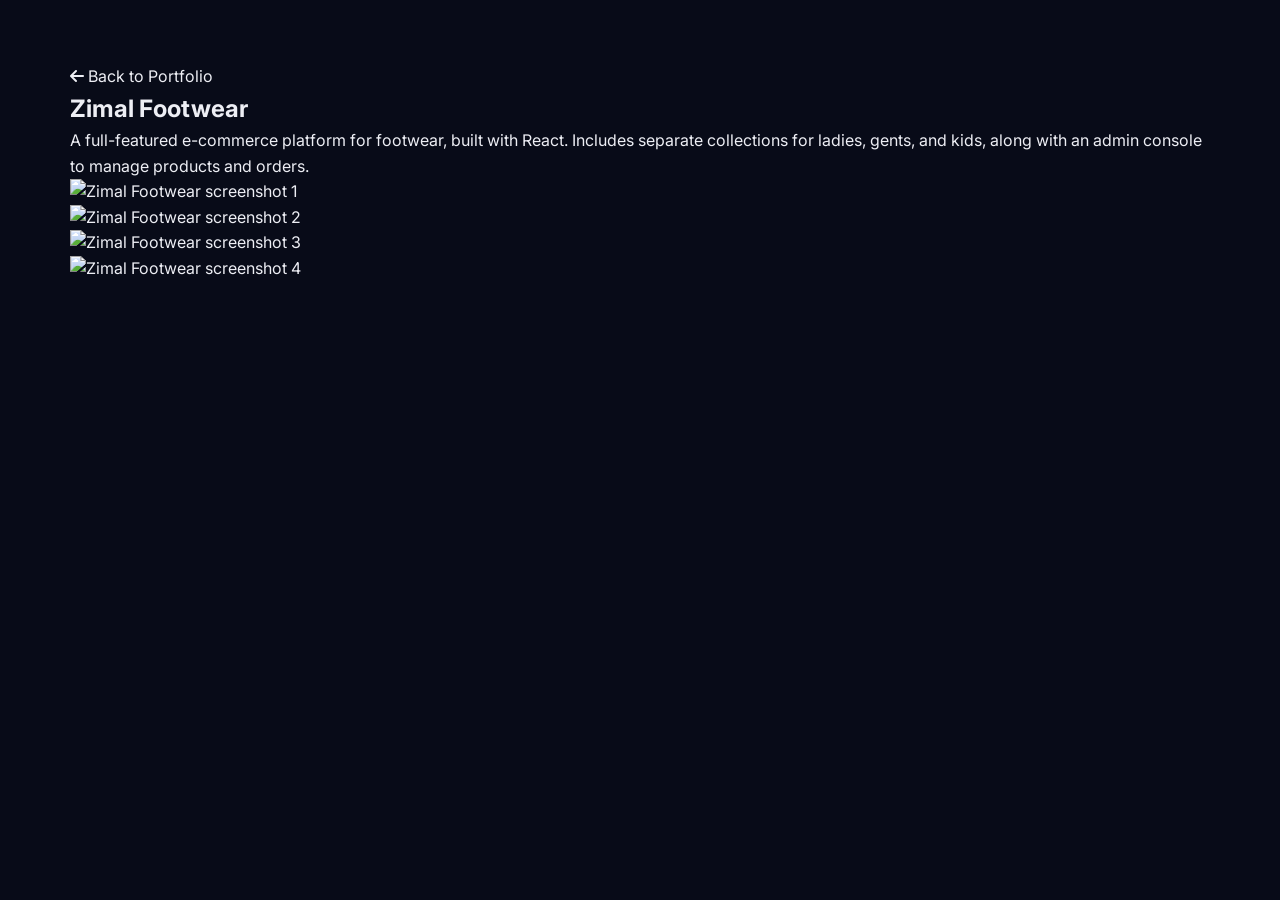
==== project1.html @ c5167f25 "update stylesheet" ====
<!DOCTYPE html>
<html lang="en">
<head>
  <meta charset="UTF-8">
  <meta name="viewport" content="width=device-width, initial-scale=1.0">
  <title>Zimal Footwear | Project Gallery</title>

  <link rel="preconnect" href="https://fonts.googleapis.com">
  <link rel="preconnect" href="https://fonts.gstatic.com" crossorigin>
  <link href="https://fonts.googleapis.com/css2?family=Sora:wght@400;600;700;800&family=Inter:wght@400;500;600&family=JetBrains+Mono:wght@400;500&display=swap" rel="stylesheet">
  <link rel="stylesheet" href="https://cdnjs.cloudflare.com/ajax/libs/font-awesome/6.5.1/css/all.min.css">
  <link rel="stylesheet" href="css/style.css">
</head>
<body>

  <section class="gallery">
    <div class="container">
      <a href="index.html#projects" class="gallery__back"><i class="fa-solid fa-arrow-left"></i> Back to Portfolio</a>

      <h1 class="gallery__title">Zimal Footwear</h1>
      <p class="gallery__desc">A full-featured e-commerce platform for footwear, built with React. Includes separate collections for ladies, gents, and kids, along with an admin console to manage products and orders.</p>

      <div class="gallery__grid">
        <img src="assets/images/project1-1.jpg" alt="Zimal Footwear screenshot 1">
        <img src="assets/images/project1-2.jpg" alt="Zimal Footwear screenshot 2">
        <img src="assets/images/project1-3.jpg" alt="Zimal Footwear screenshot 3">
        <img src="assets/images/project1-4.jpg" alt="Zimal Footwear screenshot 4">
      </div>
    </div>
  </section>

</body>
</html>
---- css/style.css ----
/* ==========================================================
   DESIGN TOKENS — Day 2 mein inhi variables ke around
   pura visual design banega. Abhi sirf base reset hai
   taake structure browser mein dekha ja sake.
   ========================================================== */

:root {
  /* Colors */
  --color-bg: #080B18;
  --color-bg-alt: #0E1428;
  --color-text: #EDEEF4;
  --color-text-muted: #9198B5;
  --color-accent: #C99A3E;
  --color-accent-alt: #D9AE5C;
  --color-border: #1C2340;

  /* Fonts */
  --font-heading: 'Sora', sans-serif;
  --font-body: 'Inter', sans-serif;
  --font-mono: 'JetBrains Mono', monospace;

  /* Spacing */
  --container-width: 1140px;
}

* {
  margin: 0;
  padding: 0;
  box-sizing: border-box;
}

html {
  scroll-behavior: smooth;
}

body {
  background-color: var(--color-bg);
  color: var(--color-text);
  font-family: var(--font-body);
  line-height: 1.6;
}

img {
  max-width: 100%;
  display: block;
}

a {
  text-decoration: none;
  color: inherit;
}

ul {
  list-style: none;
}

.container {
  width: 90%;
  max-width: var(--container-width);
  margin: 0 auto;
}

section {
  padding: 4rem 0;
}

.section__title {
  font-family: var(--font-heading);
  font-size: 2rem;
  margin-bottom: 2.5rem;
  text-align: center;
  position: relative;
  padding-bottom: 1rem;
}

.section__title::after {
  content: "";
  position: absolute;
  bottom: 0;
  left: 50%;
  transform: translateX(-50%);
  width: 60px;
  height: 3px;
  background-color: var(--color-accent);
  border-radius: 999px;
}

/* Temporary basic button so links are visible/clickable while
   we build — Din 2 mein isko properly design karenge */
.btn {
  display: inline-block;
  padding: 0.75rem 1.5rem;
  border-radius: 6px;
  font-family: var(--font-body);
  font-weight: 600;
  cursor: pointer;
}

.btn--primary {
  background-color: var(--color-accent);
  color: var(--color-bg);
  border: none;
}

.btn--outline {
  background: transparent;
  color: var(--color-accent);
  border: 1px solid var(--color-accent);
}

/* ==========================================================
   NAVBAR
   ========================================================== */
.navbar {
  position: sticky;
  top: 0;
  z-index: 100;
  background-color: rgba(11, 14, 20, 0.92);
  backdrop-filter: blur(8px);
  border-bottom: 1px solid var(--color-border);
}

.nav {
  display: flex;
  align-items: center;
  justify-content: space-between;
  height: 4.5rem;
}

.nav__logo {
  font-family: var(--font-heading);
  font-size: 1.4rem;
  font-weight: 700;
}

.nav__logo span {
  color: var(--color-accent);
}

.nav__menu {
  display: flex;
  gap: 2rem;
}

.nav__link {
  font-family: var(--font-body);
  font-size: 0.95rem;
  font-weight: 500;
  color: var(--color-text-muted);
  transition: color 0.25s ease;
}

/* Hover effect #1 */
.nav__link:hover {
  color: var(--color-accent);
}

.nav__toggle {
  display: none;
  background: none;
  border: none;
  color: var(--color-text);
  font-size: 1.4rem;
  cursor: pointer;
}

/* ==========================================================
   HERO
   ========================================================== */
.hero {
  padding-top: 5rem;
  padding-bottom: 5rem;
}

.hero__container {
  display: grid;
  grid-template-columns: 1.2fr 1fr;
  align-items: center;
  gap: 3rem;
}

.hero__eyebrow {
  font-family: var(--font-mono);
  color: var(--color-accent);
  font-size: 0.95rem;
  margin-bottom: 0.5rem;
}

.hero__name {
  font-family: var(--font-heading);
  font-size: clamp(2.5rem, 5vw, 4rem);
  font-weight: 800;
  line-height: 1.1;
  margin-bottom: 1rem;
}

.hero__tagline {
  color: var(--color-text-muted);
  font-size: 1.15rem;
  max-width: 480px;
  margin-bottom: 2rem;
}

.hero__image img {
  border-radius: 50%;
  border: 3px solid var(--color-accent);
  aspect-ratio: 1 / 1;
  object-fit: cover;
  background-color: var(--color-bg-alt);
}

/* Hover effect #2 */
.btn--primary:hover {
  background-color: var(--color-accent-alt);
  transition: background-color 0.25s ease;
}

/* Hover effect #3 */
.btn--outline:hover {
  background-color: var(--color-accent);
  color: var(--color-bg);
  transition: 0.25s ease;
}

/* ==========================================================
   RESPONSIVE — MOBILE (below 768px)
   ========================================================== */
@media (max-width: 768px) {
  .nav__menu {
    position: fixed;
    top: 4.5rem;
    left: 0;
    right: 0;
    flex-direction: column;
    background-color: var(--color-bg-alt);
    padding: 1.5rem 2rem;
    gap: 1rem;
    border-bottom: 1px solid var(--color-border);
    transform: translateY(-150%);
    transition: transform 0.3s ease;
  }

  .nav__menu.show-menu {
    transform: translateY(0);
  }

  .nav__toggle {
    display: block;
  }

  .hero__container {
    grid-template-columns: 1fr;
    text-align: center;
  }

  .hero__tagline {
    margin-left: auto;
    margin-right: auto;
  }

  .hero__image {
    order: -1;
    max-width: 240px;
    margin: 0 auto;
  }
}

/* ==========================================================
   SKILLS
   ========================================================== */
.skills {
  background-color: var(--color-bg-alt);
}

.skills__grid {
  display: grid;
  grid-template-columns: repeat(auto-fit, minmax(200px, 1fr));
  gap: 1.5rem;
}

.skill__card {
  background-color: var(--color-bg);
  border: 1px solid var(--color-border);
  border-radius: 12px;
  padding: 1.5rem;
  transition: transform 0.25s ease, border-color 0.25s ease;
}

/* Hover effect on skill cards */
.skill__card:hover {
  transform: translateY(-4px);
  border-color: var(--color-accent);
}

.skill__icon {
  font-size: 1.8rem;
  color: var(--color-accent);
  margin-bottom: 0.75rem;
}

.skill__name {
  font-family: var(--font-body);
  font-size: 1rem;
  font-weight: 600;
  margin-bottom: 0.75rem;
}

.skill__bar {
  width: 100%;
  height: 8px;
  background-color: var(--color-border);
  border-radius: 999px;
  overflow: hidden;
}

.skill__bar span {
  display: block;
  height: 100%;
  background-color: var(--color-accent);
  border-radius: 999px;
}

/* ==========================================================
   PROJECTS
   ========================================================== */
.projects__grid {
  display: grid;
  grid-template-columns: repeat(auto-fit, minmax(280px, 1fr));
  gap: 2rem;
}

.project__card {
  background-color: var(--color-bg-alt);
  border: 1px solid var(--color-border);
  border-radius: 12px;
  overflow: hidden;
  transition: transform 0.25s ease, box-shadow 0.25s ease;
}

/* Hover effect on project cards */
.project__card:hover {
  transform: translateY(-6px);
  box-shadow: 0 12px 24px rgba(0, 0, 0, 0.35);
}

.project__img {
  width: 100%;
  height: 190px;
  object-fit: cover;
  background-color: var(--color-border);
}

.project__info {
  padding: 1.25rem;
}

.project__title {
  font-family: var(--font-heading);
  font-size: 1.15rem;
  margin-bottom: 0.5rem;
}

.project__desc {
  color: var(--color-text-muted);
  font-size: 0.92rem;
  margin-bottom: 1rem;
}

.project__link {
  color: var(--color-accent);
  font-size: 0.9rem;
  font-weight: 600;
}

.project__link:hover {
  text-decoration: underline;
}

/* ==========================================================
   CONTACT
   ========================================================== */
.contact__container {
  display: grid;
  grid-template-columns: 1fr 1fr;
  gap: 3rem;
  align-items: start;
}

.contact__text {
  color: var(--color-text-muted);
  margin-bottom: 1.5rem;
}

.contact__email {
  display: inline-flex;
  align-items: center;
  gap: 0.5rem;
  font-family: var(--font-mono);
  color: var(--color-accent);
  margin-bottom: 1.5rem;
}

.contact__socials {
  display: flex;
  gap: 1rem;
  font-size: 1.3rem;
}

.contact__socials a {
  color: var(--color-text-muted);
  transition: color 0.25s ease;
}

.contact__socials a:hover {
  color: var(--color-accent);
}

.contact__form {
  display: flex;
  flex-direction: column;
  gap: 1.25rem;
  background-color: var(--color-bg-alt);
  border: 1px solid var(--color-border);
  border-radius: 16px;
  padding: 2rem;
}

.form__group {
  display: flex;
  flex-direction: column;
  gap: 0.4rem;
}

.form__group label {
  font-size: 0.9rem;
  color: var(--color-text-muted);
}

.form__group input,
.form__group textarea {
  background-color: var(--color-bg);
  border: 1px solid var(--color-border);
  border-radius: 10px;
  padding: 0.8rem 1.1rem;
  color: var(--color-text);
  font-family: var(--font-body);
  font-size: 0.95rem;
  resize: vertical;
}

.form__group input:focus,
.form__group textarea:focus {
  outline: none;
  border-color: var(--color-accent);
}

.form__group.error input,
.form__group.error textarea {
  border-color: #f87171;
}

.form__error {
  font-size: 0.8rem;
  color: #f87171;
  min-height: 1rem;
}

.form__success {
  display: none;
  font-size: 0.9rem;
  color: var(--color-accent);
}

.form__success.show {
  display: block;
}

.contact__form button {
  align-self: flex-start;
}

/* ==========================================================
   FOOTER
   ========================================================== */
.footer {
  border-top: 1px solid var(--color-border);
  padding: 2rem 0;
}

.footer__container {
  display: flex;
  align-items: center;
  justify-content: space-between;
  flex-wrap: wrap;
  gap: 1rem;
}

.footer__container p {
  color: var(--color-text-muted);
  font-size: 0.9rem;
}

.footer__socials {
  display: flex;
  gap: 1rem;
  font-size: 1.1rem;
}

.footer__socials a {
  color: var(--color-text-muted);
  transition: color 0.25s ease;
}

.footer__socials a:hover {
  color: var(--color-accent);
}

/* ==========================================================
   SCROLL TO TOP BUTTON
   ========================================================== */
.scroll-top {
  position: fixed;
  bottom: 2rem;
  right: 2rem;
  width: 44px;
  height: 44px;
  border-radius: 50%;
  background-color: var(--color-accent);
  color: var(--color-bg);
  border: none;
  font-size: 1rem;
  cursor: pointer;
  display: none;
  align-items: center;
  justify-content: center;
  box-shadow: 0 8px 16px rgba(0, 0, 0, 0.3);
  z-index: 90;
}

.scroll-top.show-scroll {
  display: flex;
}

/* ==========================================================
   RESPONSIVE — TABLET & MOBILE ADDITIONS
   ========================================================== */
@media (max-width: 768px) {
  .contact__container {
    grid-template-columns: 1fr;
  }

  .contact__form button {
    align-self: stretch;
  }
}

/* NOTE: Form validation aur scroll-top/menu toggle JS logic
   Din 4 mein script.js file mein likha jayega. */
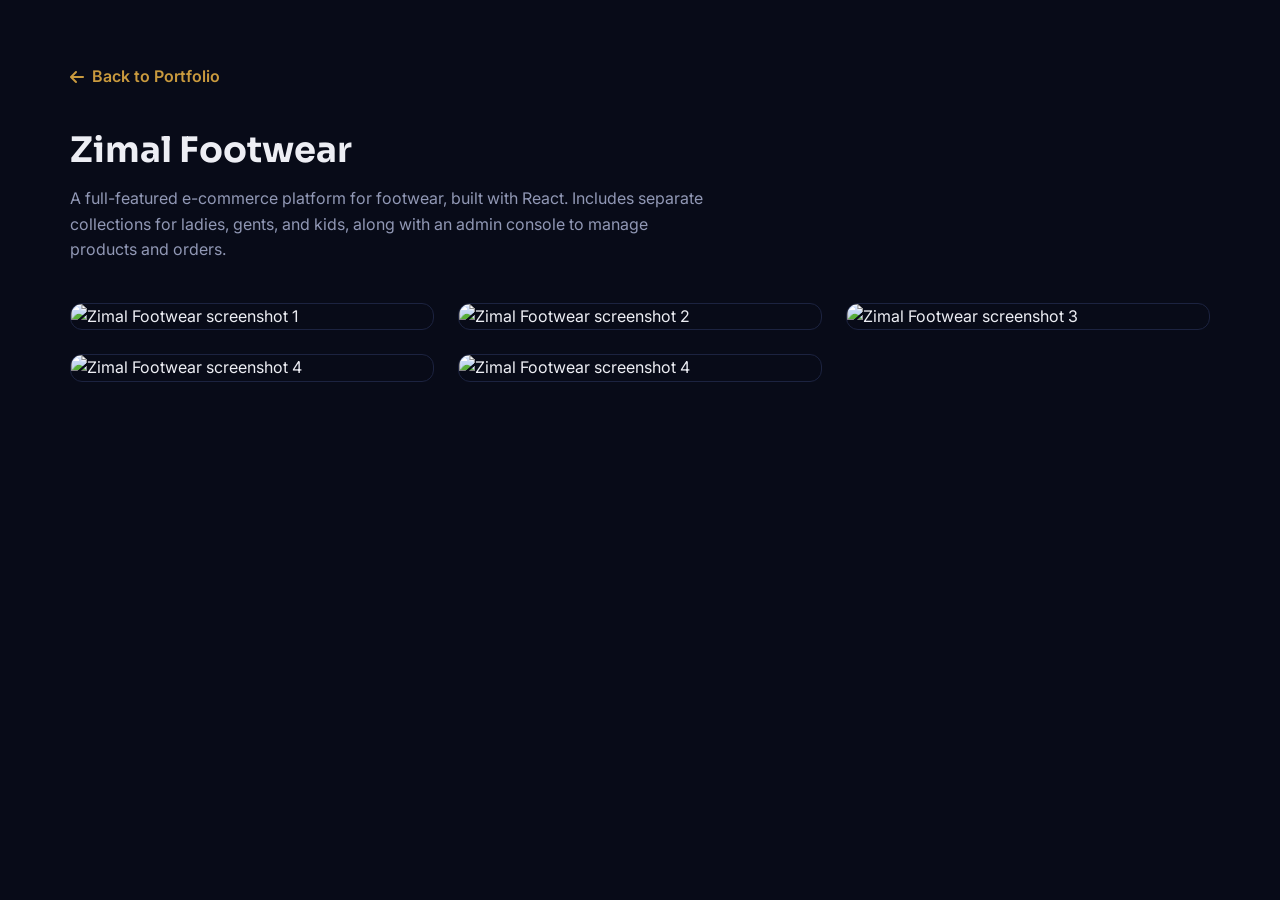
==== commit 6d6729dc: "update stylesheet" ====
--- a/project1.html
+++ b/project1.html
@@ -21,10 +21,12 @@
       <p class="gallery__desc">A full-featured e-commerce platform for footwear, built with React. Includes separate collections for ladies, gents, and kids, along with an admin console to manage products and orders.</p>
 
       <div class="gallery__grid">
-        <img src="assets/images/project1-1.jpg" alt="Zimal Footwear screenshot 1">
-        <img src="assets/images/project1-2.jpg" alt="Zimal Footwear screenshot 2">
-        <img src="assets/images/project1-3.jpg" alt="Zimal Footwear screenshot 3">
-        <img src="assets/images/project1-4.jpg" alt="Zimal Footwear screenshot 4">
+        <img src="assets/images/project111.png" alt="Zimal Footwear screenshot 1">
+        <img src="assets/images/project22.png" alt="Zimal Footwear screenshot 2">
+        <img src="assets/images/project113.png" alt="Zimal Footwear screenshot 3">
+        <img src="assets/images/project114.png" alt="Zimal Footwear screenshot 4">
+                <img src="assets/images/project115.png" alt="Zimal Footwear screenshot 4">
+
       </div>
     </div>
   </section>
--- a/css/style.css
+++ b/css/style.css
@@ -556,3 +556,59 @@
 
 /* NOTE: Form validation aur scroll-top/menu toggle JS logic
    Din 4 mein script.js file mein likha jayega. */
+
+/* ==========================================================
+   PROJECT GALLERY PAGES (project1.html, project2.html, project3.html)
+   ========================================================== */
+.gallery {
+  padding: 4rem 0;
+}
+
+.gallery__back {
+  display: inline-flex;
+  align-items: center;
+  gap: 0.5rem;
+  color: var(--color-accent);
+  font-weight: 600;
+  margin-bottom: 2rem;
+}
+
+.gallery__back:hover {
+  text-decoration: underline;
+}
+
+.gallery__title {
+  font-family: var(--font-heading);
+  font-size: 2.2rem;
+  margin-bottom: 0.5rem;
+}
+
+.gallery__desc {
+  color: var(--color-text-muted);
+  max-width: 640px;
+  margin-bottom: 2.5rem;
+}
+
+.gallery__grid {
+  display: grid;
+  grid-template-columns: repeat(3, 1fr);
+  gap: 1.5rem;
+}
+
+@media (max-width: 900px) {
+  .gallery__grid {
+    grid-template-columns: repeat(2, 1fr);
+  }
+}
+
+@media (max-width: 560px) {
+  .gallery__grid {
+    grid-template-columns: 1fr;
+  }
+}
+
+.gallery__grid img {
+  width: 100%;
+  border-radius: 12px;
+  border: 1px solid var(--color-border);
+}
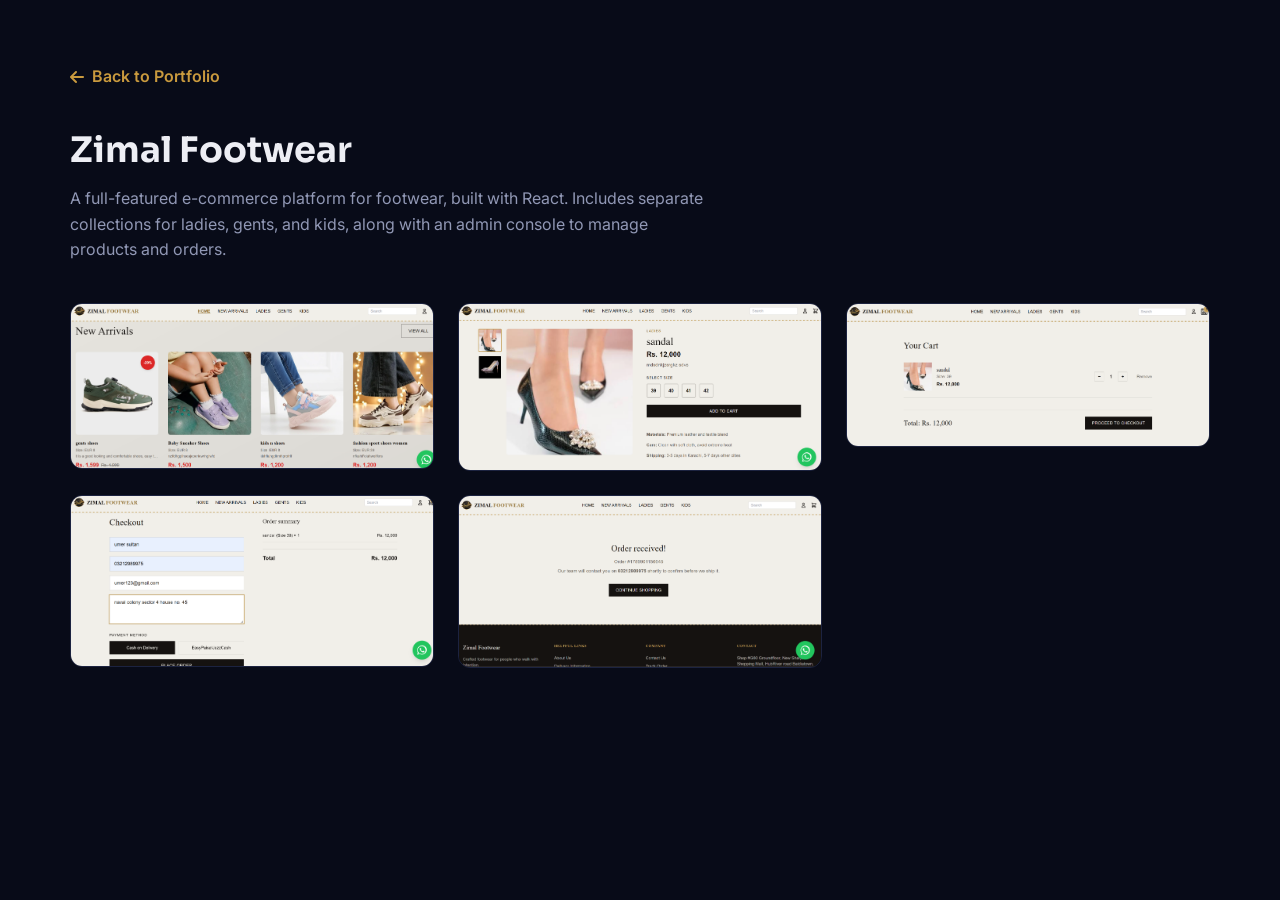
==== commit 4497ccc6: "update stylesheet" ====
--- a/project1.html
+++ b/project1.html
@@ -21,11 +21,11 @@
       <p class="gallery__desc">A full-featured e-commerce platform for footwear, built with React. Includes separate collections for ladies, gents, and kids, along with an admin console to manage products and orders.</p>
 
       <div class="gallery__grid">
-        <img src="assets/images/project111.png" alt="Zimal Footwear screenshot 1">
-        <img src="assets/images/project22.png" alt="Zimal Footwear screenshot 2">
-        <img src="assets/images/project113.png" alt="Zimal Footwear screenshot 3">
-        <img src="assets/images/project114.png" alt="Zimal Footwear screenshot 4">
-                <img src="assets/images/project115.png" alt="Zimal Footwear screenshot 4">
+        <img src="images/111.png" alt="Zimal Footwear screenshot 1">
+        <img src="images/22.png" alt="Zimal Footwear screenshot 2">
+        <img src="images/113.png" alt="Zimal Footwear screenshot 3">
+        <img src="images/114.png" alt="Zimal Footwear screenshot 4">
+        <img src="images/115.png" alt="Zimal Footwear screenshot 5">
 
       </div>
     </div>
